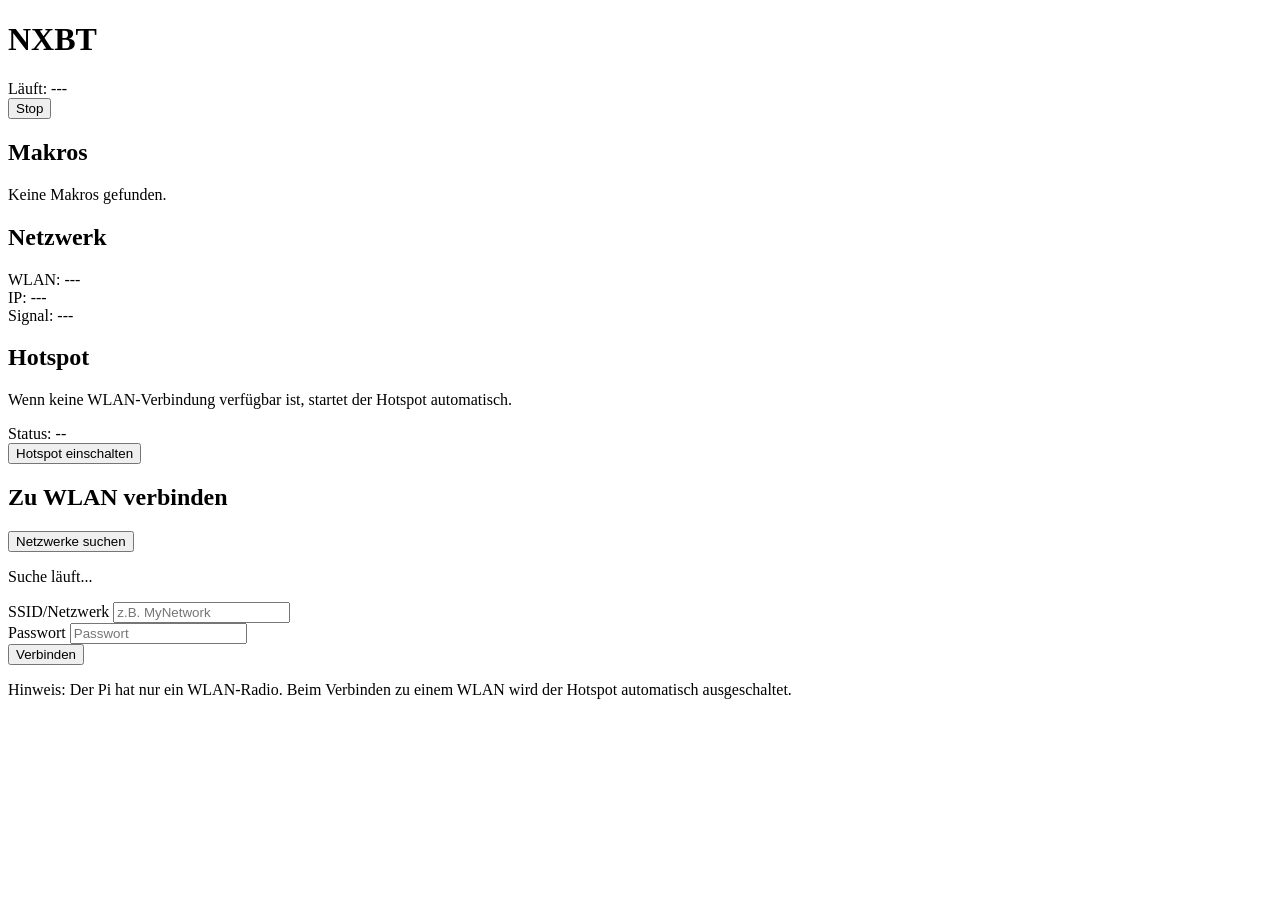
==== nxbt/web/templates/mobile.html @ 51d6a613 "Add mobile UI and WiFi AP management Introduce a mobile-friendly web UI and full WiFi/access-point m" ====
<!DOCTYPE html>
<html lang="de">
<head>
  <meta charset="UTF-8">
  <meta name="viewport" content="width=device-width, initial-scale=1, maximum-scale=1, user-scalable=no">
  <meta name="apple-mobile-web-app-capable" content="yes">
  <meta name="apple-mobile-web-app-status-bar-style" content="black-translucent">
  <title>NXBT Mobile</title>
  <link rel="icon" type="image/png" href="favicon.png">
  <link rel="stylesheet" href="css/mobile.css">
</head>
<body>

  <!-- Header -->
  <header id="m-header">
    <div class="header-content">
      <h1>NXBT</h1>
      <div id="m-status-indicator" class="status-dot idle" title="Bereit"></div>
    </div>
  </header>

  <!-- Running Banner -->
  <div id="m-running-banner" class="banner running hidden">
    <div class="banner-content">
      <div>
        <span class="label">Läuft:</span>
        <span id="m-running-name" class="macro-name">---</span>
      </div>
      <button id="m-stop-btn" class="btn btn-danger">Stop</button>
    </div>
  </div>

  <!-- Main Content -->
  <main class="container">

    <!-- Macros Section -->
    <section class="section">
      <h2>Makros</h2>
      <div id="m-macro-list" class="macro-list">
        <!-- Populated by mobile.js -->
      </div>
      <p id="m-macro-empty" class="empty-message">Keine Makros gefunden.</p>
    </section>

    <!-- WiFi Status Section -->
    <section class="section">
      <h2>Netzwerk</h2>
      <div class="wifi-status">
        <div class="status-row">
          <span class="label">WLAN:</span>
          <span id="m-wifi-ssid" class="value">---</span>
        </div>
        <div class="status-row">
          <span class="label">IP:</span>
          <span id="m-wifi-ip" class="value muted">---</span>
        </div>
        <div class="status-row">
          <span class="label">Signal:</span>
          <span id="m-wifi-signal" class="value muted">---</span>
        </div>
      </div>
    </section>

    <!-- Hotspot Control -->
    <section class="section">
      <h2>Hotspot</h2>
      <p class="hint" id="m-hotspot-hint">Wenn keine WLAN-Verbindung verfügbar ist, startet der Hotspot automatisch.</p>
      <div class="hotspot-row">
        <span class="label">Status:</span>
        <span id="m-hotspot-status" class="value">--</span>
      </div>
      <button id="m-hotspot-toggle-btn" class="btn btn-secondary btn-block">Hotspot einschalten</button>
    </section>

    <!-- WiFi Connect Section -->
    <section class="section">
      <h2>Zu WLAN verbinden</h2>
      <button id="m-scan-btn" class="btn btn-primary btn-block">Netzwerke suchen</button>

      <!-- Scan loading state -->
      <div id="m-scan-loading" class="scan-loading hidden">
        <p>Suche läuft...</p>
      </div>

      <!-- Network list -->
      <div id="m-network-list" class="network-list hidden">
        <!-- Populated by mobile.js: list of networks -->
      </div>

      <!-- Connect form -->
      <form id="m-connect-form" class="hidden">
        <div class="form-group">
          <label for="m-ssid-input">SSID/Netzwerk</label>
          <input id="m-ssid-input" type="text" placeholder="z.B. MyNetwork" autocomplete="off">
        </div>
        <div class="form-group">
          <label for="m-pw-input">Passwort</label>
          <input id="m-pw-input" type="password" placeholder="Passwort" autocomplete="off">
        </div>
        <button type="submit" class="btn btn-primary btn-block">Verbinden</button>
        <div id="m-connect-error" class="error-message hidden"></div>
      </form>
    </section>

    <!-- Footer hint -->
    <footer class="footer">
      <p class="muted small">Hinweis: Der Pi hat nur ein WLAN-Radio. Beim Verbinden zu einem WLAN wird der Hotspot automatisch ausgeschaltet.</p>
    </footer>

  </main>

  <script src="js/mobile.js"></script>
</body>
</html>
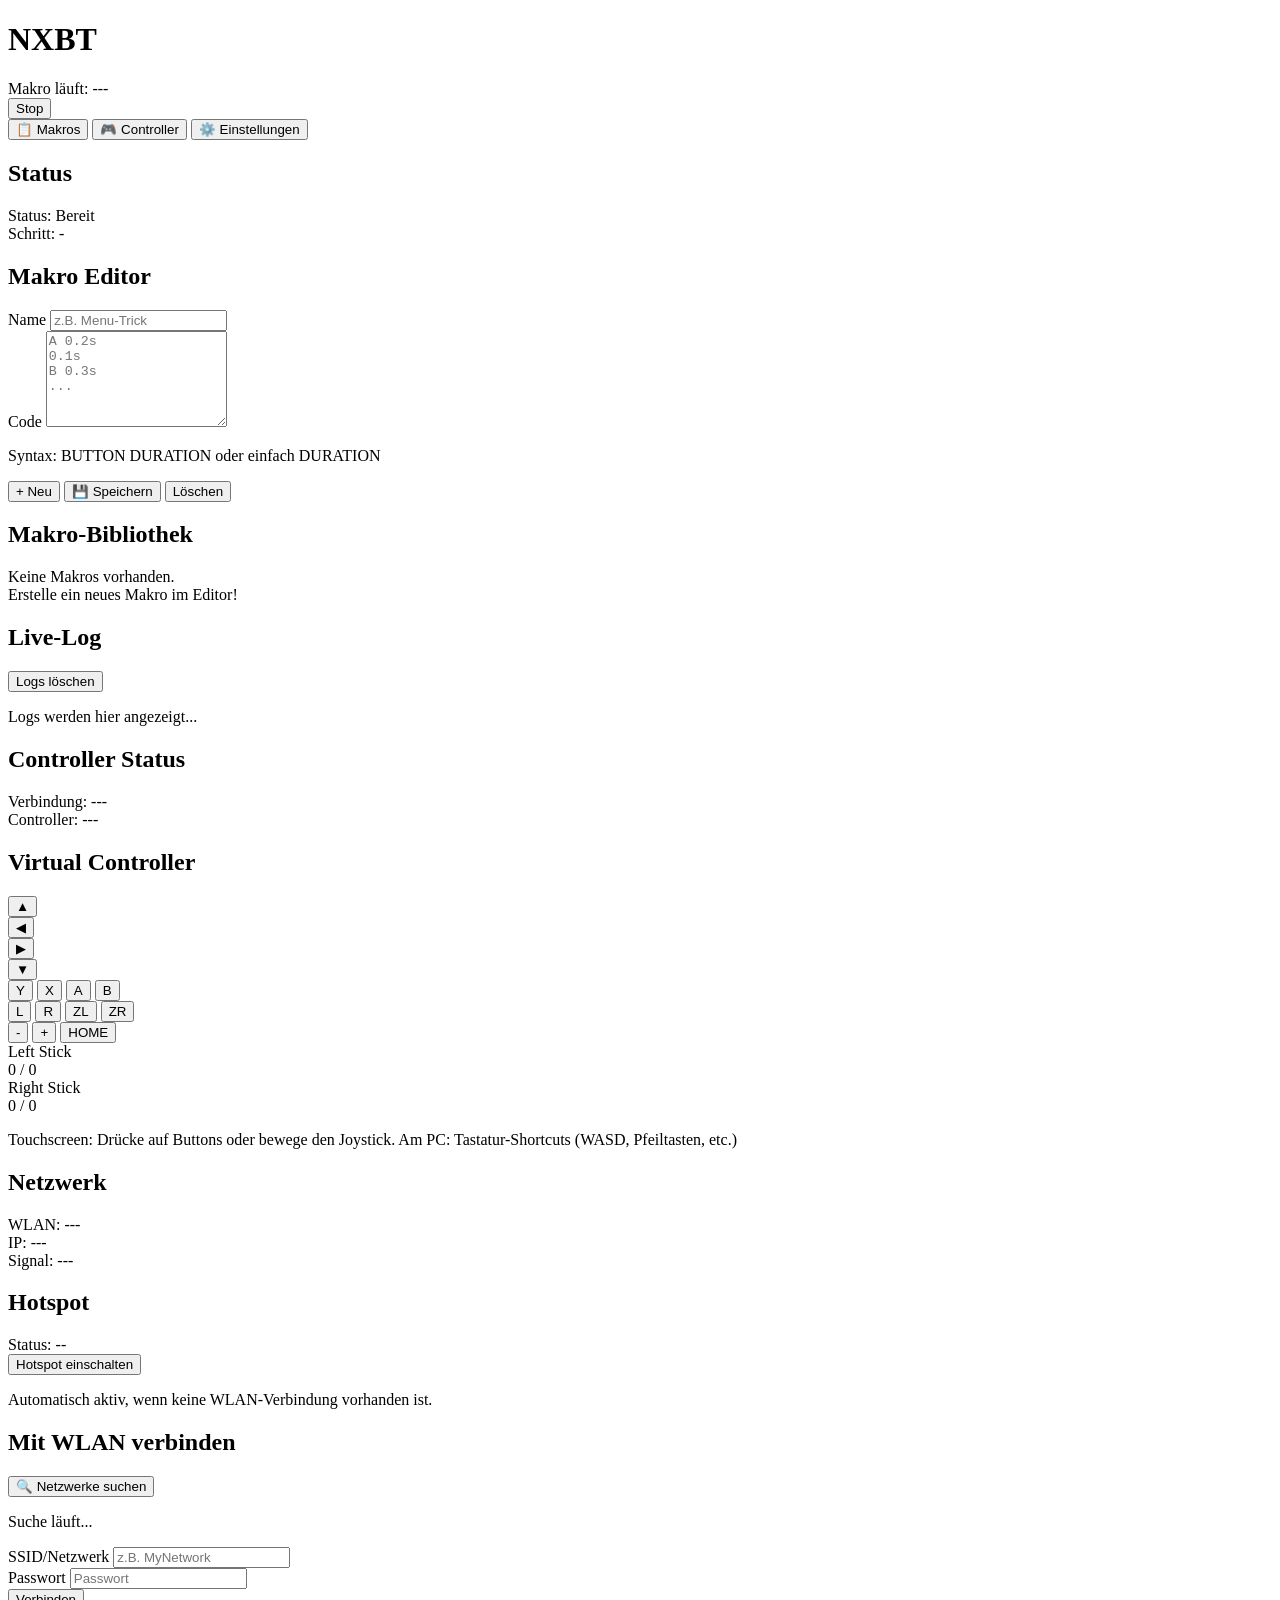
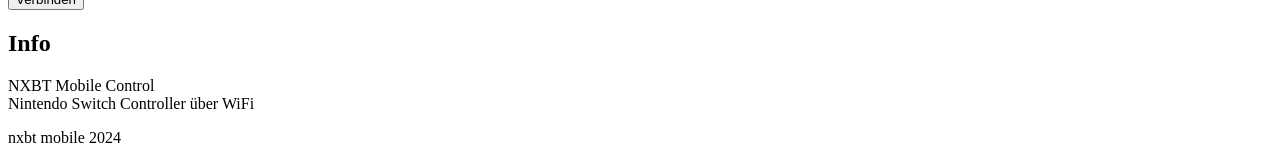
==== commit 79e23eb3: "Add captive portal, hardening, and rate limits Introduce captive-portal support and several web/serv" ====
--- a/nxbt/web/templates/mobile.html
+++ b/nxbt/web/templates/mobile.html
@@ -5,7 +5,7 @@
   <meta name="viewport" content="width=device-width, initial-scale=1, maximum-scale=1, user-scalable=no">
   <meta name="apple-mobile-web-app-capable" content="yes">
   <meta name="apple-mobile-web-app-status-bar-style" content="black-translucent">
-  <title>NXBT Mobile</title>
+  <title>NXBT Mobile Control</title>
   <link rel="icon" type="image/png" href="favicon.png">
   <link rel="stylesheet" href="css/mobile.css">
 </head>
@@ -23,91 +23,244 @@
   <div id="m-running-banner" class="banner running hidden">
     <div class="banner-content">
       <div>
-        <span class="label">Läuft:</span>
+        <span class="label">Makro läuft:</span>
         <span id="m-running-name" class="macro-name">---</span>
       </div>
       <button id="m-stop-btn" class="btn btn-danger">Stop</button>
     </div>
   </div>
 
+  <!-- Tab Navigation -->
+  <nav class="tab-nav">
+    <button class="tab-button active" data-tab="macros">📋 Makros</button>
+    <button class="tab-button" data-tab="gamepad">🎮 Controller</button>
+    <button class="tab-button" data-tab="settings">⚙️ Einstellungen</button>
+  </nav>
+
   <!-- Main Content -->
   <main class="container">
 
-    <!-- Macros Section -->
-    <section class="section">
-      <h2>Makros</h2>
-      <div id="m-macro-list" class="macro-list">
-        <!-- Populated by mobile.js -->
-      </div>
-      <p id="m-macro-empty" class="empty-message">Keine Makros gefunden.</p>
-    </section>
-
-    <!-- WiFi Status Section -->
-    <section class="section">
-      <h2>Netzwerk</h2>
-      <div class="wifi-status">
-        <div class="status-row">
-          <span class="label">WLAN:</span>
-          <span id="m-wifi-ssid" class="value">---</span>
-        </div>
-        <div class="status-row">
-          <span class="label">IP:</span>
-          <span id="m-wifi-ip" class="value muted">---</span>
-        </div>
-        <div class="status-row">
-          <span class="label">Signal:</span>
-          <span id="m-wifi-signal" class="value muted">---</span>
-        </div>
-      </div>
-    </section>
-
-    <!-- Hotspot Control -->
-    <section class="section">
-      <h2>Hotspot</h2>
-      <p class="hint" id="m-hotspot-hint">Wenn keine WLAN-Verbindung verfügbar ist, startet der Hotspot automatisch.</p>
-      <div class="hotspot-row">
-        <span class="label">Status:</span>
-        <span id="m-hotspot-status" class="value">--</span>
-      </div>
-      <button id="m-hotspot-toggle-btn" class="btn btn-secondary btn-block">Hotspot einschalten</button>
-    </section>
-
-    <!-- WiFi Connect Section -->
-    <section class="section">
-      <h2>Zu WLAN verbinden</h2>
-      <button id="m-scan-btn" class="btn btn-primary btn-block">Netzwerke suchen</button>
-
-      <!-- Scan loading state -->
-      <div id="m-scan-loading" class="scan-loading hidden">
-        <p>Suche läuft...</p>
-      </div>
-
-      <!-- Network list -->
-      <div id="m-network-list" class="network-list hidden">
-        <!-- Populated by mobile.js: list of networks -->
-      </div>
-
-      <!-- Connect form -->
-      <form id="m-connect-form" class="hidden">
+    <!-- ===================== MACROS TAB ===================== -->
+    <div id="tab-macros" class="tab-content active">
+
+      <!-- Macro Status -->
+      <section class="section">
+        <h2>Status</h2>
+        <div class="status-box">
+          <div class="status-line">
+            <span class="label">Status:</span>
+            <span id="m-exec-status" class="value">Bereit</span>
+          </div>
+          <div class="status-line">
+            <span class="label">Schritt:</span>
+            <span id="m-exec-step" class="value">-</span>
+          </div>
+          <div id="m-exec-progress" class="progress-bar hidden">
+            <div class="progress-fill" style="width: 0%"></div>
+          </div>
+        </div>
+      </section>
+
+      <!-- Create/Edit Macro -->
+      <section class="section">
+        <h2>Makro Editor</h2>
         <div class="form-group">
-          <label for="m-ssid-input">SSID/Netzwerk</label>
-          <input id="m-ssid-input" type="text" placeholder="z.B. MyNetwork" autocomplete="off">
+          <label for="m-macro-name">Name</label>
+          <input id="m-macro-name" type="text" placeholder="z.B. Menu-Trick" maxlength="50">
         </div>
         <div class="form-group">
-          <label for="m-pw-input">Passwort</label>
-          <input id="m-pw-input" type="password" placeholder="Passwort" autocomplete="off">
-        </div>
-        <button type="submit" class="btn btn-primary btn-block">Verbinden</button>
-        <div id="m-connect-error" class="error-message hidden"></div>
-      </form>
-    </section>
-
-    <!-- Footer hint -->
-    <footer class="footer">
-      <p class="muted small">Hinweis: Der Pi hat nur ein WLAN-Radio. Beim Verbinden zu einem WLAN wird der Hotspot automatisch ausgeschaltet.</p>
-    </footer>
+          <label for="m-macro-content">Code</label>
+          <textarea id="m-macro-content" placeholder="A 0.2s
+0.1s
+B 0.3s
+..." rows="6"></textarea>
+          <p class="hint">Syntax: BUTTON DURATION oder einfach DURATION</p>
+        </div>
+        <div class="button-group">
+          <button id="m-new-macro-btn" class="btn btn-primary">+ Neu</button>
+          <button id="m-save-macro-btn" class="btn btn-success">💾 Speichern</button>
+          <button id="m-clear-macro-btn" class="btn btn-secondary">Löschen</button>
+        </div>
+        <div id="m-editor-message" class="message hidden"></div>
+      </section>
+
+      <!-- Macro List & Quick Run -->
+      <section class="section">
+        <h2>Makro-Bibliothek</h2>
+        <div id="m-macro-list" class="macro-list">
+          <!-- Populated by mobile.js -->
+        </div>
+        <p id="m-macro-empty" class="empty-message">Keine Makros vorhanden.<br>Erstelle ein neues Makro im Editor!</p>
+      </section>
+
+      <!-- Logs -->
+      <section class="section">
+        <h2>Live-Log</h2>
+        <button id="m-clear-logs-btn" class="btn btn-sm btn-secondary">Logs löschen</button>
+        <div id="m-log-viewer" class="log-viewer">
+          <p class="muted small">Logs werden hier angezeigt...</p>
+        </div>
+      </section>
+
+    </div>
+
+    <!-- ===================== GAMEPAD TAB ===================== -->
+    <div id="tab-gamepad" class="tab-content hidden">
+
+      <!-- Gamepad Info -->
+      <section class="section">
+        <h2>Controller Status</h2>
+        <div class="gamepad-info">
+          <div class="status-line">
+            <span class="label">Verbindung:</span>
+            <span id="m-controller-status" class="value">---</span>
+          </div>
+          <div class="status-line">
+            <span class="label">Controller:</span>
+            <span id="m-controller-type" class="value">---</span>
+          </div>
+        </div>
+      </section>
+
+      <!-- Virtual Gamepad -->
+      <section class="section">
+        <h2>Virtual Controller</h2>
+
+        <!-- D-Pad -->
+        <div class="control-row">
+          <div class="dpad-container">
+            <button class="btn-dpad btn-dpad-up" data-button="DPAD_UP" title="D-Pad Up">▲</button>
+            <div class="dpad-middle">
+              <button class="btn-dpad btn-dpad-left" data-button="DPAD_LEFT" title="D-Pad Left">◀</button>
+              <div class="dpad-center"></div>
+              <button class="btn-dpad btn-dpad-right" data-button="DPAD_RIGHT" title="D-Pad Right">▶</button>
+            </div>
+            <button class="btn-dpad btn-dpad-down" data-button="DPAD_DOWN" title="D-Pad Down">▼</button>
+          </div>
+
+          <!-- Action Buttons -->
+          <div class="buttons-container">
+            <button class="btn-action btn-action-y" data-button="Y">Y</button>
+            <button class="btn-action btn-action-x" data-button="X">X</button>
+            <button class="btn-action btn-action-a" data-button="A">A</button>
+            <button class="btn-action btn-action-b" data-button="B">B</button>
+          </div>
+        </div>
+
+        <!-- Shoulder Buttons -->
+        <div class="button-group">
+          <button class="btn btn-shoulder" data-button="L">L</button>
+          <button class="btn btn-shoulder" data-button="R">R</button>
+          <button class="btn btn-shoulder" data-button="ZL">ZL</button>
+          <button class="btn btn-shoulder" data-button="ZR">ZR</button>
+        </div>
+
+        <!-- Menu/Home Buttons -->
+        <div class="button-group">
+          <button class="btn btn-menu" data-button="MINUS">-</button>
+          <button class="btn btn-menu" data-button="PLUS">+</button>
+          <button class="btn btn-menu" data-button="HOME">HOME</button>
+        </div>
+
+        <!-- Stick Controls -->
+        <div class="stick-row">
+          <div class="stick-container">
+            <label>Left Stick</label>
+            <div class="virtual-stick" id="m-stick-left"></div>
+            <div class="stick-values">
+              <span id="m-stick-left-x">0</span> / <span id="m-stick-left-y">0</span>
+            </div>
+          </div>
+          <div class="stick-container">
+            <label>Right Stick</label>
+            <div class="virtual-stick" id="m-stick-right"></div>
+            <div class="stick-values">
+              <span id="m-stick-right-x">0</span> / <span id="m-stick-right-y">0</span>
+            </div>
+          </div>
+        </div>
+
+        <p class="hint">Touchscreen: Drücke auf Buttons oder bewege den Joystick. Am PC: Tastatur-Shortcuts (WASD, Pfeiltasten, etc.)</p>
+      </section>
+
+    </div>
+
+    <!-- ===================== SETTINGS TAB ===================== -->
+    <div id="tab-settings" class="tab-content hidden">
+
+      <!-- Network Settings -->
+      <section class="section">
+        <h2>Netzwerk</h2>
+        <div class="wifi-status">
+          <div class="status-line">
+            <span class="label">WLAN:</span>
+            <span id="m-wifi-ssid" class="value">---</span>
+          </div>
+          <div class="status-line">
+            <span class="label">IP:</span>
+            <span id="m-wifi-ip" class="value muted">---</span>
+          </div>
+          <div class="status-line">
+            <span class="label">Signal:</span>
+            <span id="m-wifi-signal" class="value muted">---</span>
+          </div>
+        </div>
+      </section>
+
+      <!-- Hotspot Control -->
+      <section class="section">
+        <h2>Hotspot</h2>
+        <div class="hotspot-row">
+          <span class="label">Status:</span>
+          <span id="m-hotspot-status" class="value">--</span>
+        </div>
+        <button id="m-hotspot-toggle-btn" class="btn btn-secondary btn-block">Hotspot einschalten</button>
+        <p class="hint">Automatisch aktiv, wenn keine WLAN-Verbindung vorhanden ist.</p>
+      </section>
+
+      <!-- WiFi Connect -->
+      <section class="section">
+        <h2>Mit WLAN verbinden</h2>
+        <button id="m-scan-btn" class="btn btn-primary btn-block">🔍 Netzwerke suchen</button>
+
+        <div id="m-scan-loading" class="scan-loading hidden">
+          <p>Suche läuft...</p>
+        </div>
+
+        <div id="m-network-list" class="network-list hidden">
+          <!-- Populated by mobile.js -->
+        </div>
+
+        <form id="m-connect-form" class="hidden">
+          <div class="form-group">
+            <label for="m-ssid-input">SSID/Netzwerk</label>
+            <input id="m-ssid-input" type="text" placeholder="z.B. MyNetwork" autocomplete="off">
+          </div>
+          <div class="form-group">
+            <label for="m-pw-input">Passwort</label>
+            <input id="m-pw-input" type="password" placeholder="Passwort" autocomplete="off">
+          </div>
+          <button type="submit" class="btn btn-primary btn-block">Verbinden</button>
+          <div id="m-connect-error" class="error-message hidden"></div>
+        </form>
+      </section>
+
+      <!-- About -->
+      <section class="section">
+        <h2>Info</h2>
+        <p class="muted small">
+          NXBT Mobile Control<br>
+          Nintendo Switch Controller über WiFi
+        </p>
+      </section>
+
+    </div>
 
   </main>
+
+  <footer class="footer">
+    <p class="muted small">nxbt mobile 2024</p>
+  </footer>
 
   <script src="js/mobile.js"></script>
 </body>
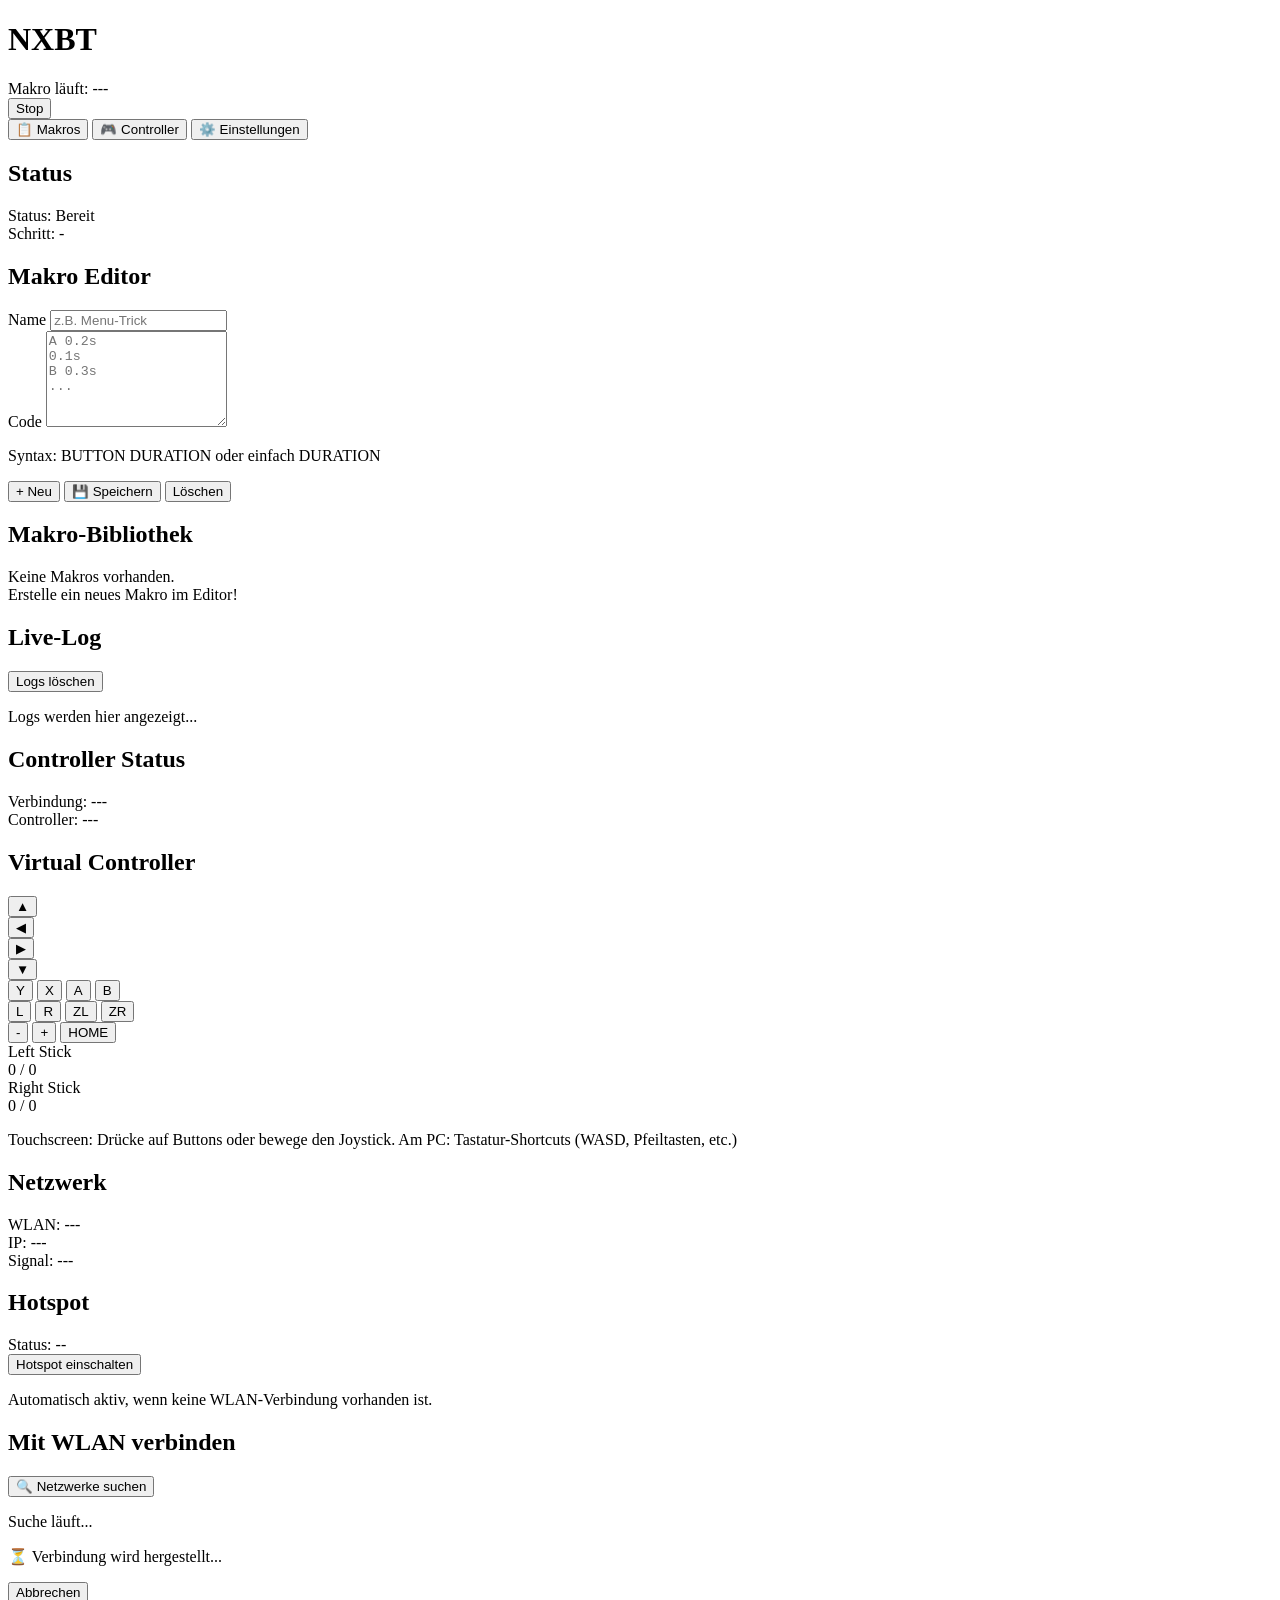
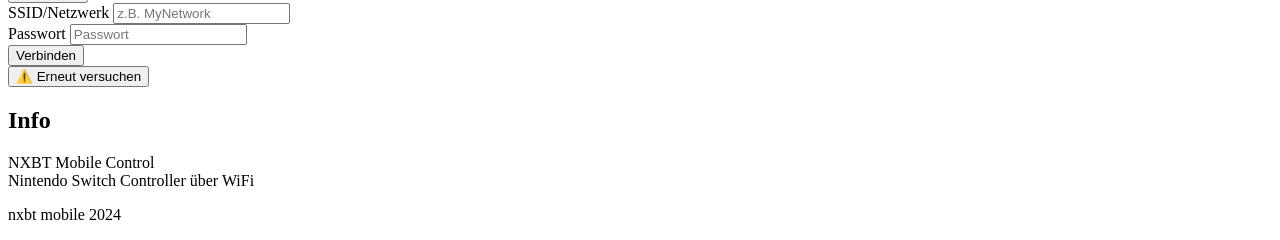
==== commit c47a8a25: "Add WiFi connect status with cancel and retry buttons Show "Connecting..." status during WiFi connec" ====
--- a/nxbt/web/templates/mobile.html
+++ b/nxbt/web/templates/mobile.html
@@ -231,6 +231,11 @@
           <!-- Populated by mobile.js -->
         </div>
 
+        <div id="m-connect-status" class="connect-status hidden">
+          <p class="muted">⏳ Verbindung wird hergestellt...</p>
+          <button type="button" id="m-connect-cancel-btn" class="btn btn-secondary btn-block">Abbrechen</button>
+        </div>
+
         <form id="m-connect-form" class="hidden">
           <div class="form-group">
             <label for="m-ssid-input">SSID/Netzwerk</label>
@@ -242,6 +247,7 @@
           </div>
           <button type="submit" class="btn btn-primary btn-block">Verbinden</button>
           <div id="m-connect-error" class="error-message hidden"></div>
+          <button type="button" id="m-connect-retry-btn" class="btn btn-warning btn-block hidden">⚠️ Erneut versuchen</button>
         </form>
       </section>
 
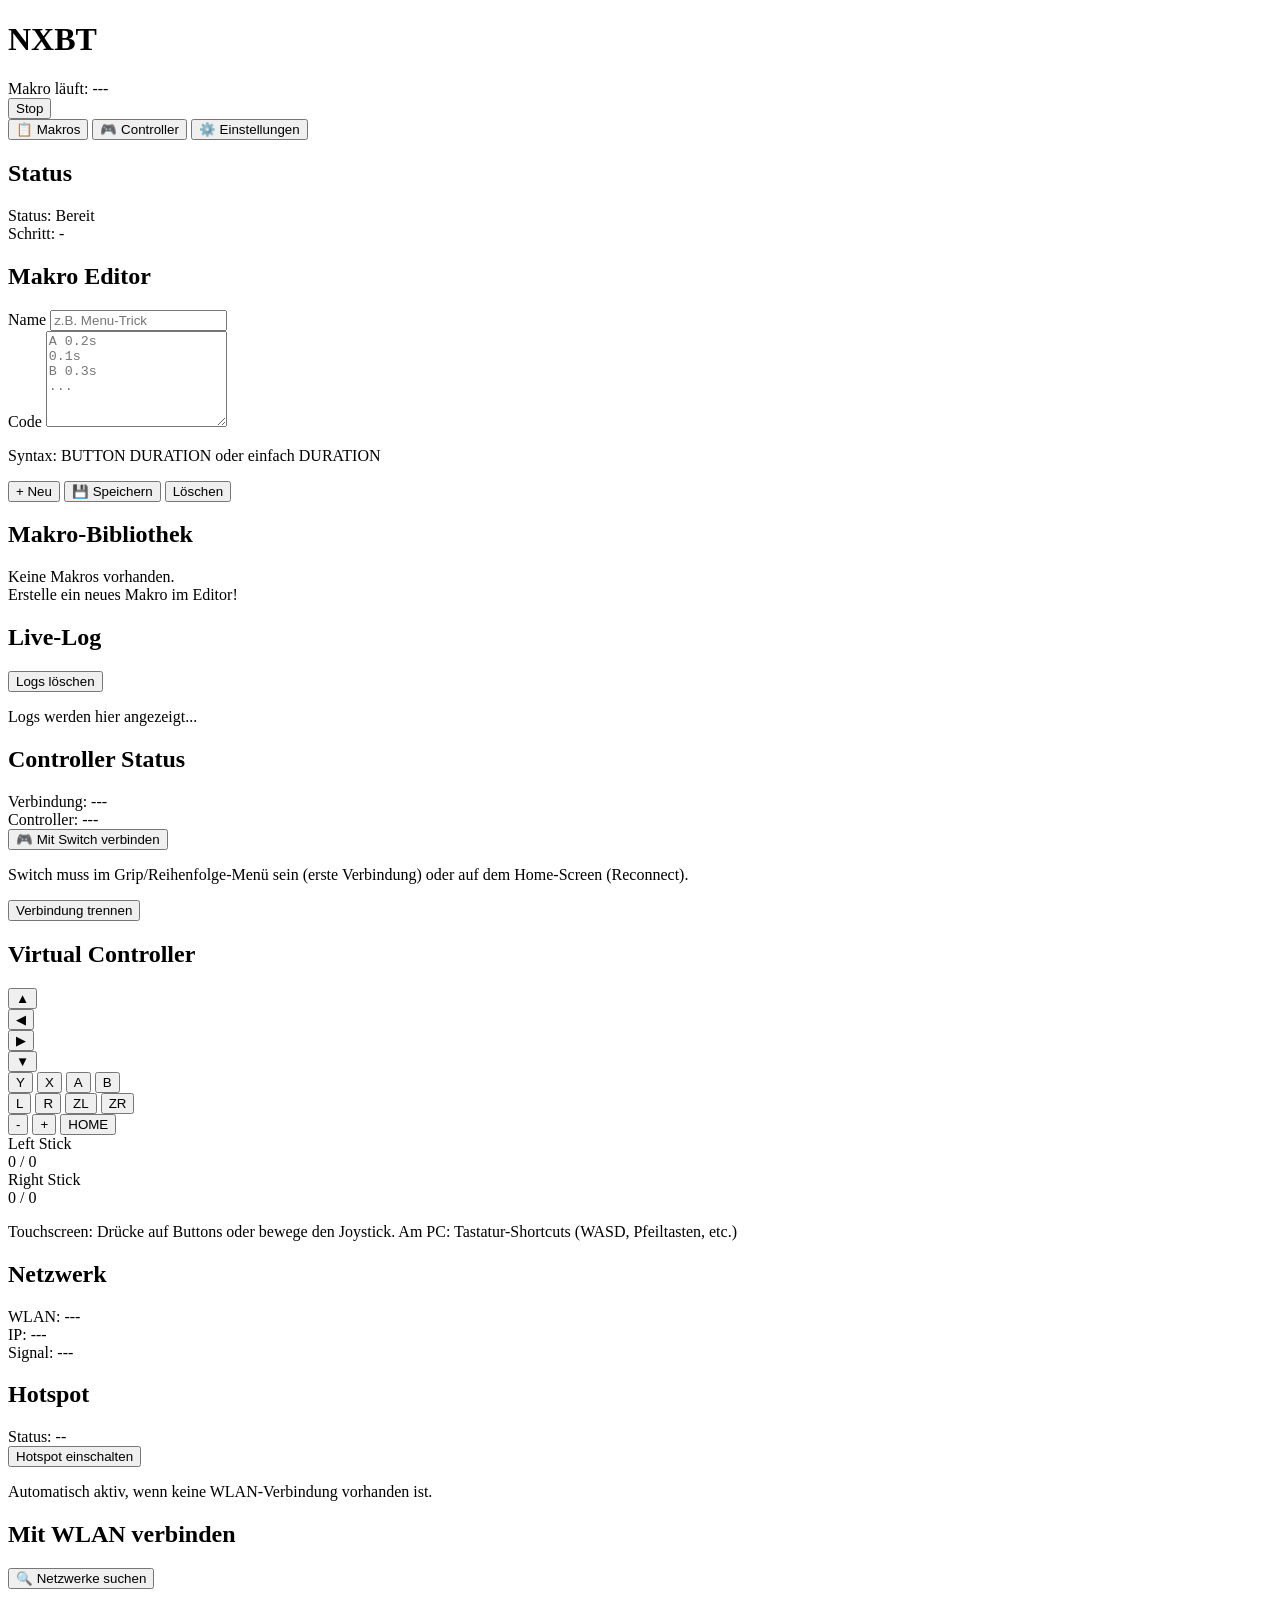
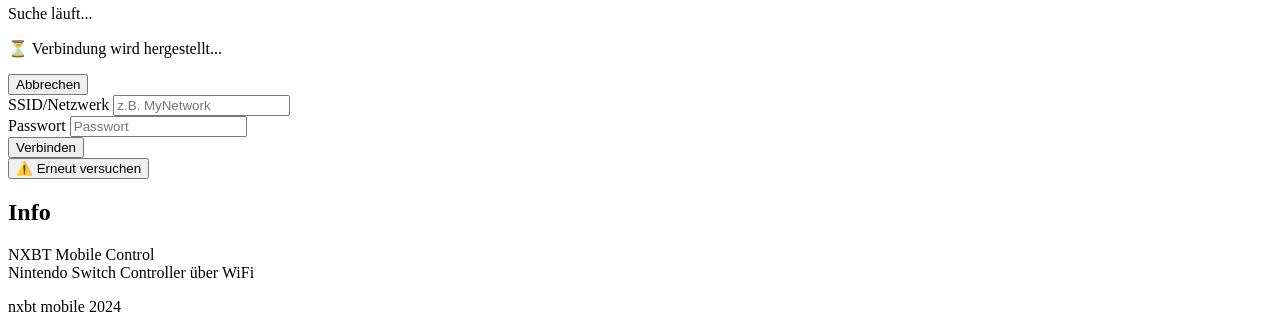
==== commit 43465feb: "Add Switch connect button to Mobile UI Mobile UI was missing the ability to initiate Bluetooth conne" ====
--- a/nxbt/web/templates/mobile.html
+++ b/nxbt/web/templates/mobile.html
@@ -120,6 +120,13 @@
             <span id="m-controller-type" class="value">---</span>
           </div>
         </div>
+        <div id="m-connect-controller-area">
+          <button id="m-connect-controller-btn" class="btn btn-primary btn-block">🎮 Mit Switch verbinden</button>
+          <p class="hint">Switch muss im Grip/Reihenfolge-Menü sein (erste Verbindung) oder auf dem Home-Screen (Reconnect).</p>
+        </div>
+        <div id="m-disconnect-controller-area" class="hidden">
+          <button id="m-disconnect-controller-btn" class="btn btn-danger btn-block">Verbindung trennen</button>
+        </div>
       </section>
 
       <!-- Virtual Gamepad -->
@@ -268,6 +275,7 @@
     <p class="muted small">nxbt mobile 2024</p>
   </footer>
 
+  <script src="js/socket.io.js"></script>
   <script src="js/mobile.js"></script>
 </body>
 </html>
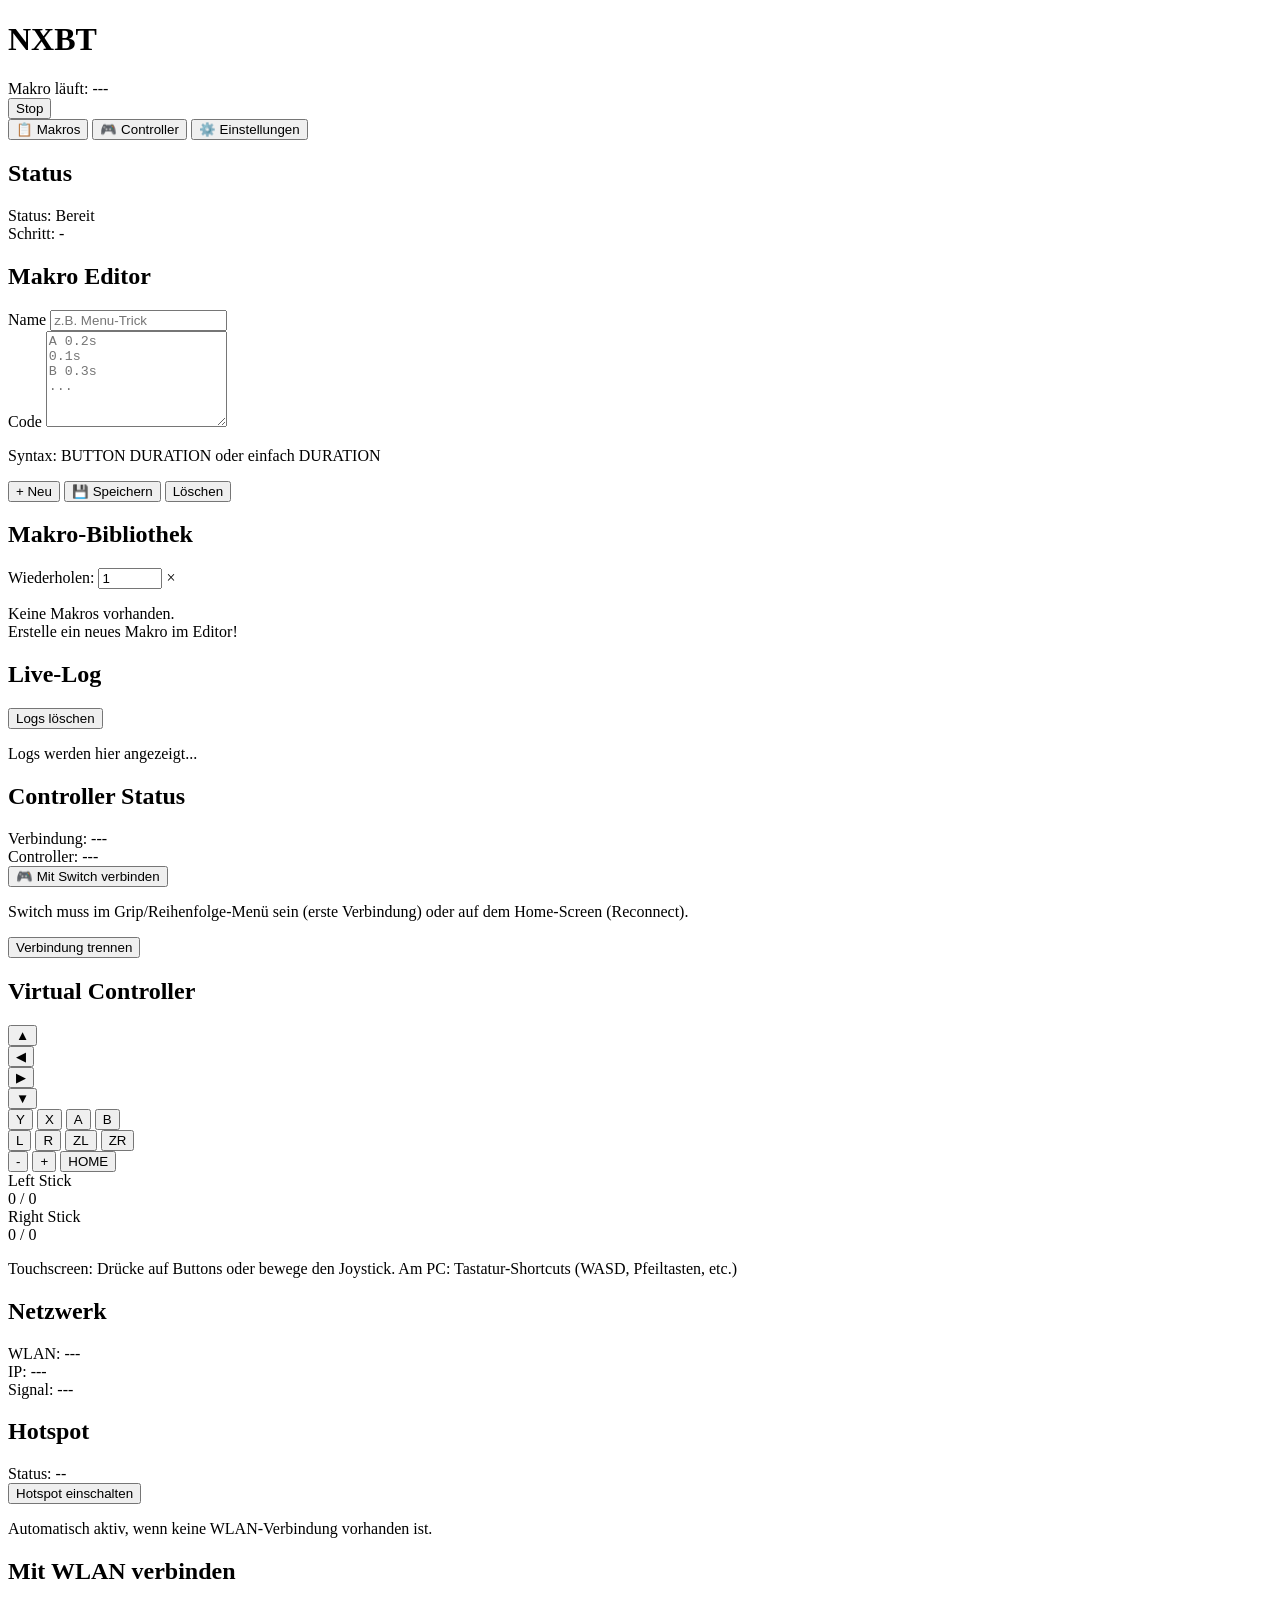
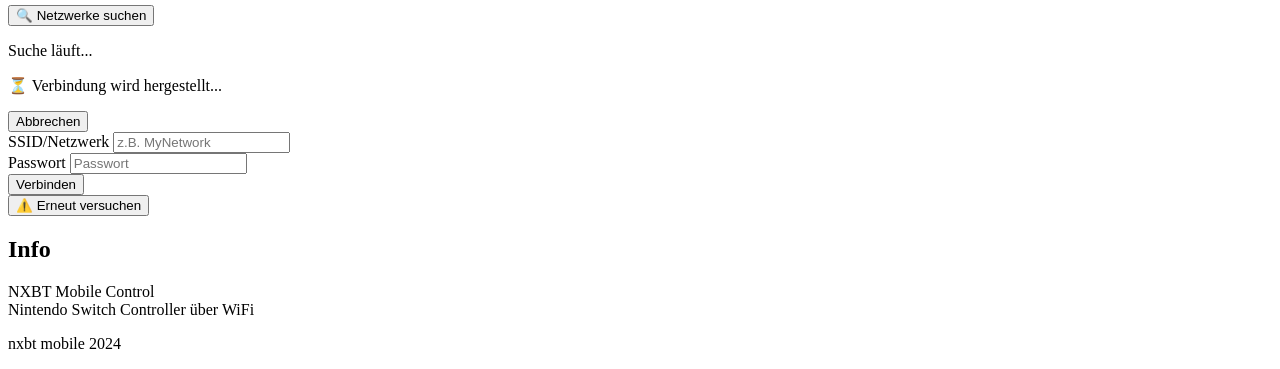
==== commit 2c46f34d: "Add repeat control and realtime gamepad input Add a repeat-count UI and styles, and wire virtual con" ====
--- a/nxbt/web/templates/mobile.html
+++ b/nxbt/web/templates/mobile.html
@@ -87,6 +87,11 @@
       <!-- Macro List & Quick Run -->
       <section class="section">
         <h2>Makro-Bibliothek</h2>
+        <div class="repeat-row">
+          <span class="label">Wiederholen:</span>
+          <input id="m-repeat-count" type="number" min="1" max="9999" value="1" class="repeat-input">
+          <span class="muted small">×</span>
+        </div>
         <div id="m-macro-list" class="macro-list">
           <!-- Populated by mobile.js -->
         </div>
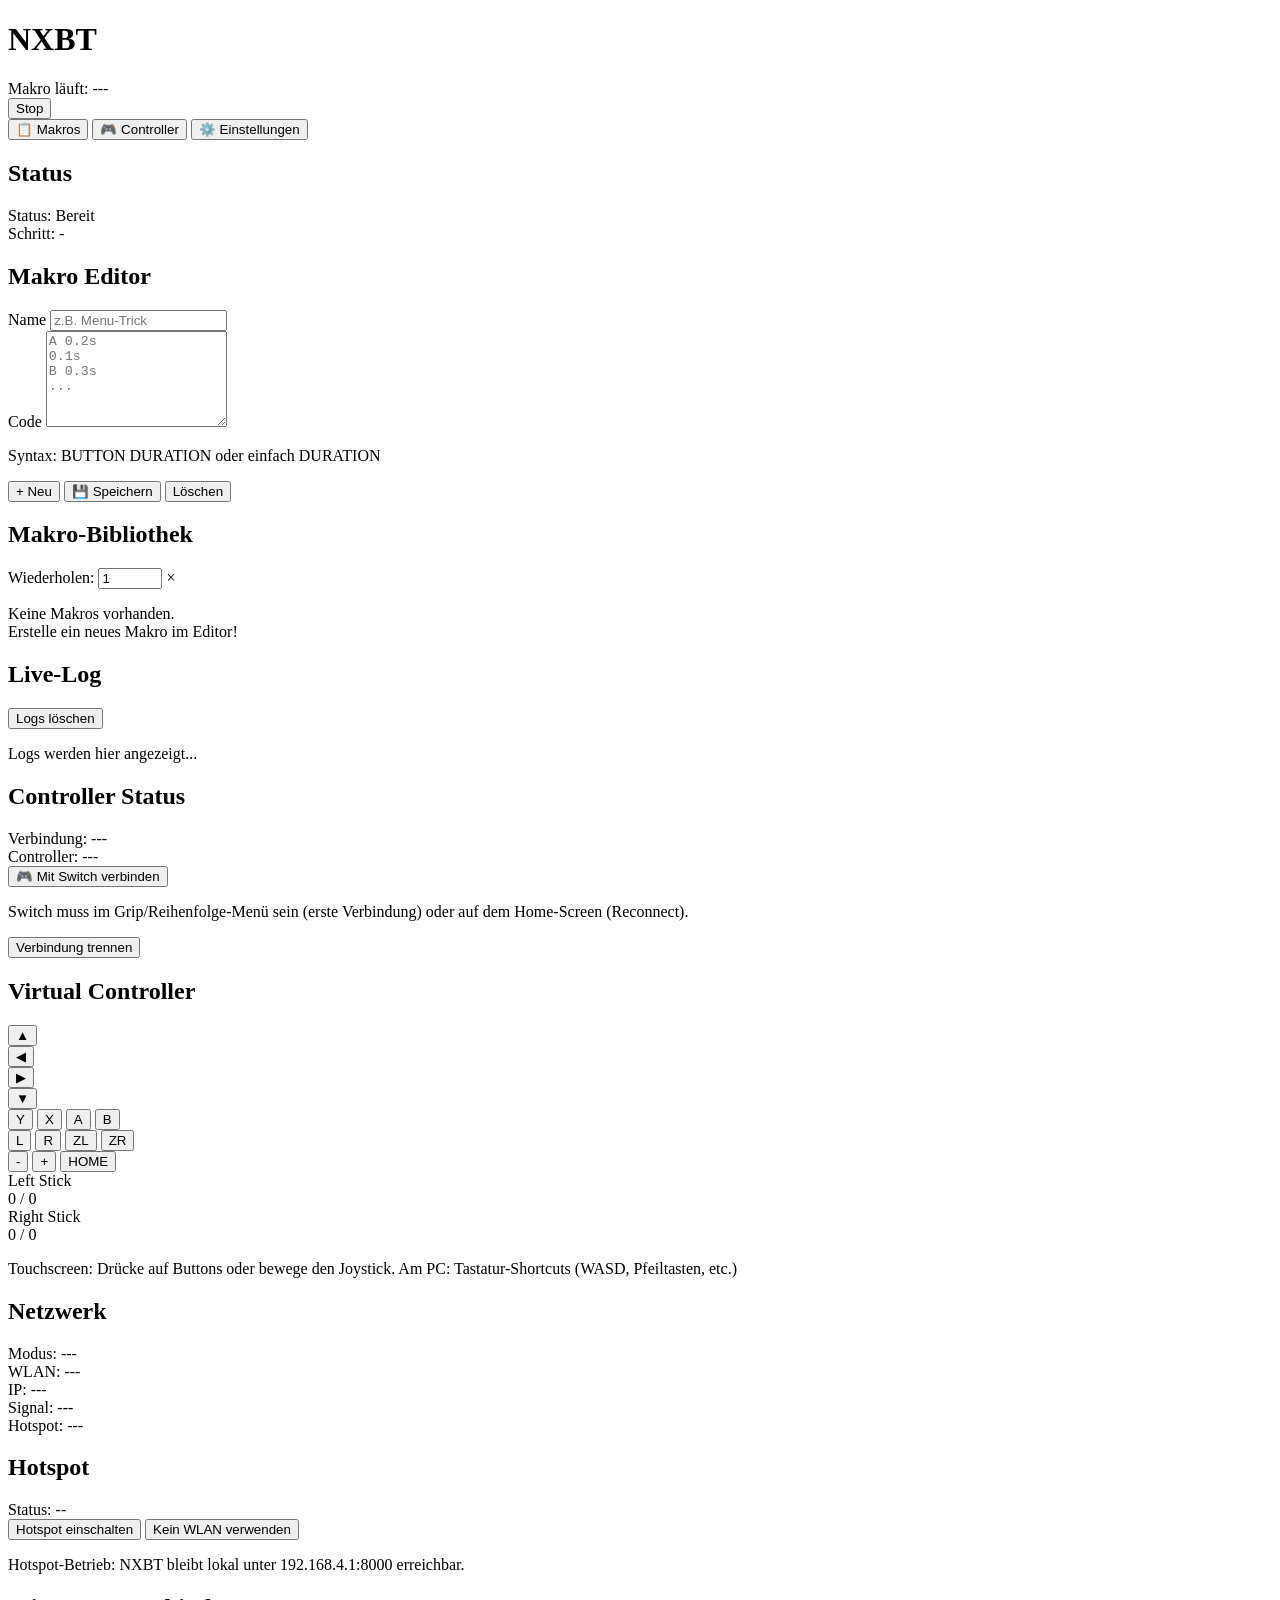
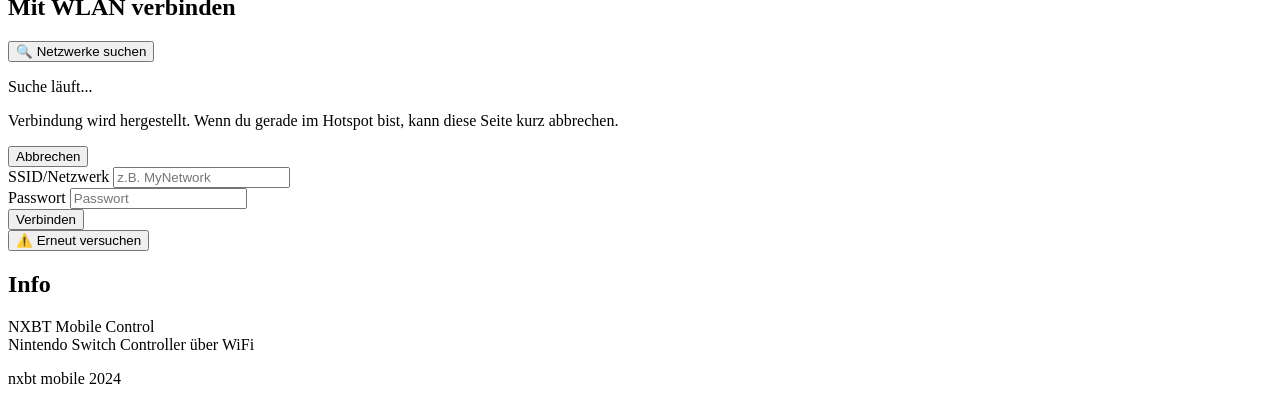
==== commit ec9aeb69: "feat: Netzwerkverwaltung und Hotspot-Funktionalität hinzugefügt - Neue API-Endpunkte für Hotspot-Mod" ====
--- a/nxbt/web/templates/mobile.html
+++ b/nxbt/web/templates/mobile.html
@@ -205,6 +205,10 @@
         <h2>Netzwerk</h2>
         <div class="wifi-status">
           <div class="status-line">
+            <span class="label">Modus:</span>
+            <span id="m-network-mode" class="value">---</span>
+          </div>
+          <div class="status-line">
             <span class="label">WLAN:</span>
             <span id="m-wifi-ssid" class="value">---</span>
           </div>
@@ -215,6 +219,10 @@
           <div class="status-line">
             <span class="label">Signal:</span>
             <span id="m-wifi-signal" class="value muted">---</span>
+          </div>
+          <div class="status-line">
+            <span class="label">Hotspot:</span>
+            <span id="m-hotspot-address" class="value muted">---</span>
           </div>
         </div>
       </section>
@@ -227,7 +235,9 @@
           <span id="m-hotspot-status" class="value">--</span>
         </div>
         <button id="m-hotspot-toggle-btn" class="btn btn-secondary btn-block">Hotspot einschalten</button>
-        <p class="hint">Automatisch aktiv, wenn keine WLAN-Verbindung vorhanden ist.</p>
+        <button id="m-hotspot-only-btn" class="btn btn-primary btn-block">Kein WLAN verwenden</button>
+        <p id="m-network-message" class="message hidden"></p>
+        <p class="hint">Hotspot-Betrieb: NXBT bleibt lokal unter 192.168.4.1:8000 erreichbar.</p>
       </section>
 
       <!-- WiFi Connect -->
@@ -244,7 +254,7 @@
         </div>
 
         <div id="m-connect-status" class="connect-status hidden">
-          <p class="muted">⏳ Verbindung wird hergestellt...</p>
+          <p class="muted">Verbindung wird hergestellt. Wenn du gerade im Hotspot bist, kann diese Seite kurz abbrechen.</p>
           <button type="button" id="m-connect-cancel-btn" class="btn btn-secondary btn-block">Abbrechen</button>
         </div>
 
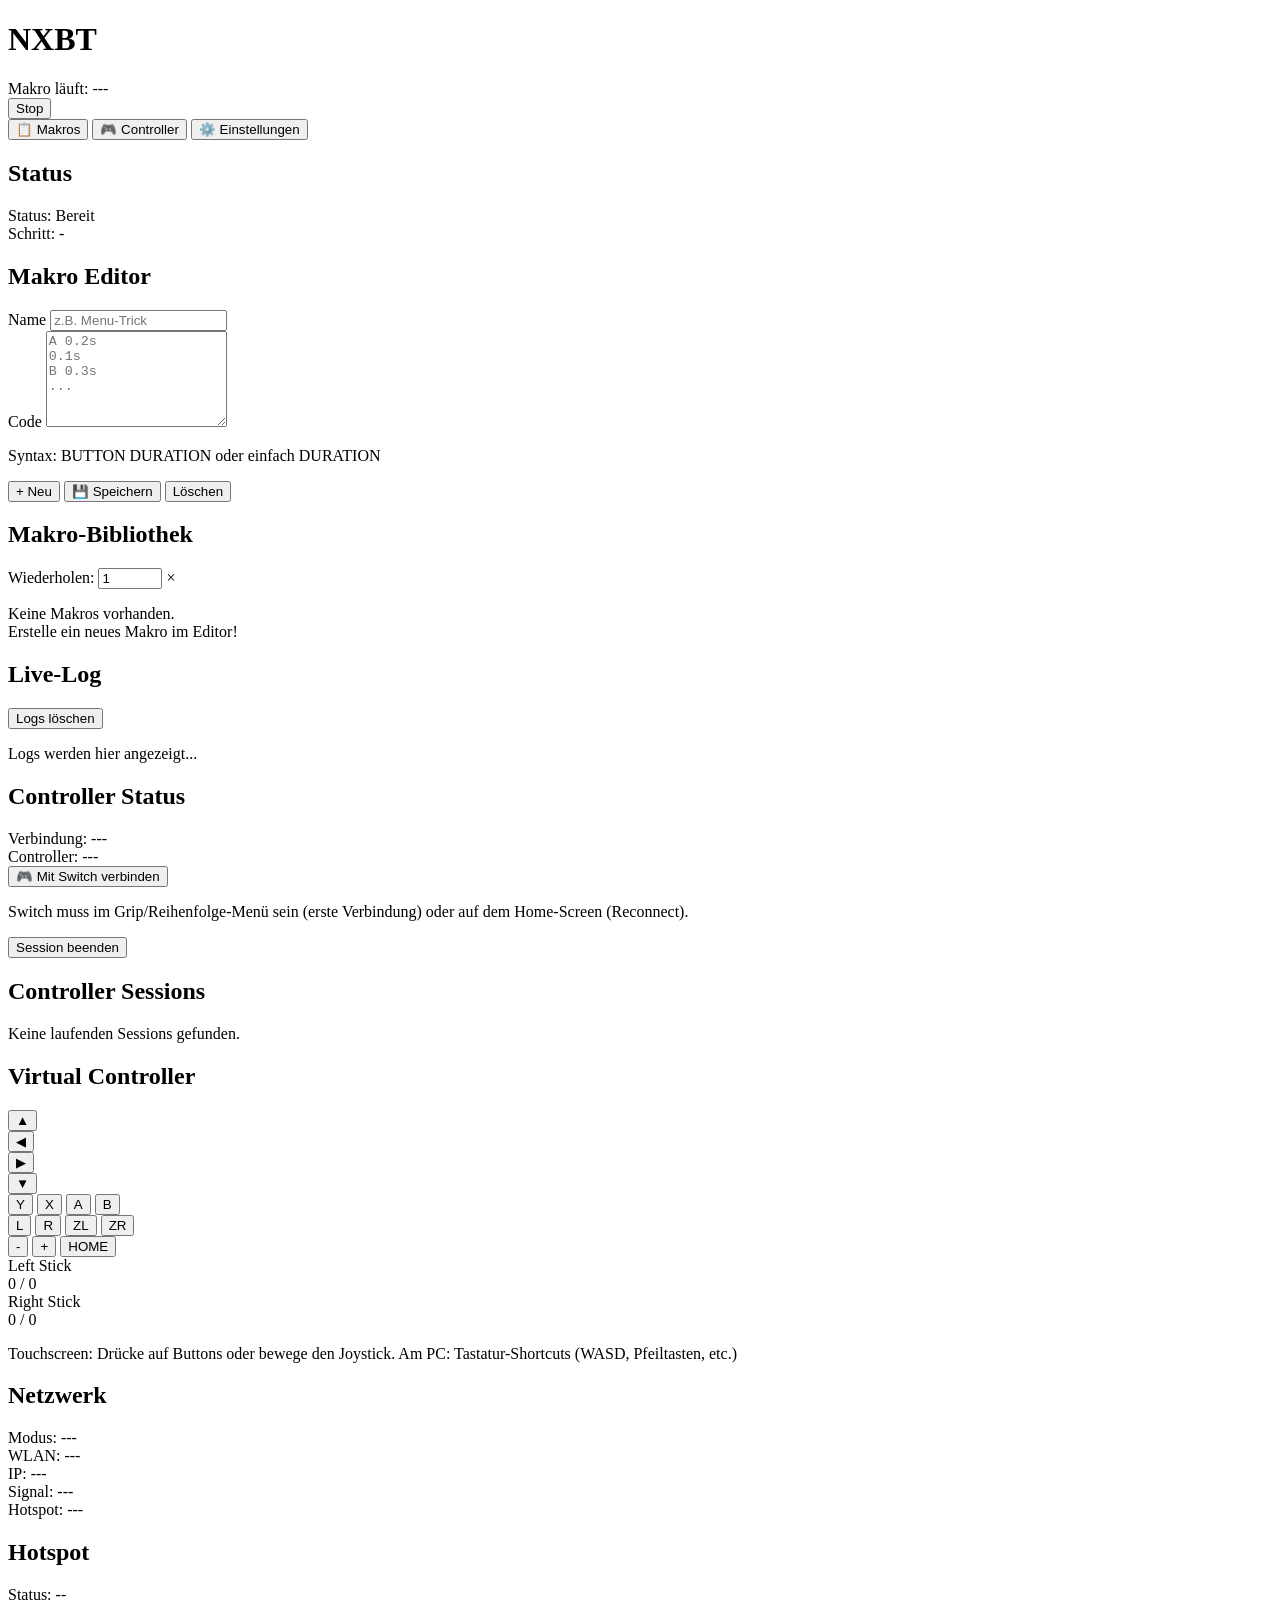
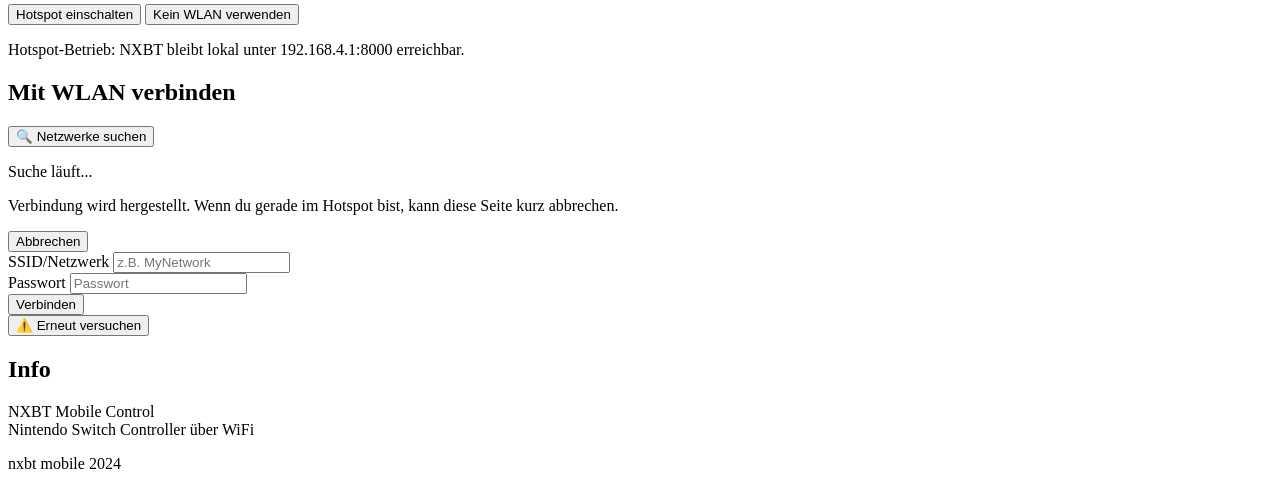
==== commit 9d514caa: "Update" ====
--- a/nxbt/web/templates/mobile.html
+++ b/nxbt/web/templates/mobile.html
@@ -130,7 +130,14 @@
           <p class="hint">Switch muss im Grip/Reihenfolge-Menü sein (erste Verbindung) oder auf dem Home-Screen (Reconnect).</p>
         </div>
         <div id="m-disconnect-controller-area" class="hidden">
-          <button id="m-disconnect-controller-btn" class="btn btn-danger btn-block">Verbindung trennen</button>
+          <button id="m-disconnect-controller-btn" class="btn btn-danger btn-block">Session beenden</button>
+        </div>
+      </section>
+
+      <section class="section">
+        <h2>Controller Sessions</h2>
+        <div id="m-controller-sessions" class="macro-list">
+          <p class="empty-message">Keine laufenden Sessions gefunden.</p>
         </div>
       </section>
 
